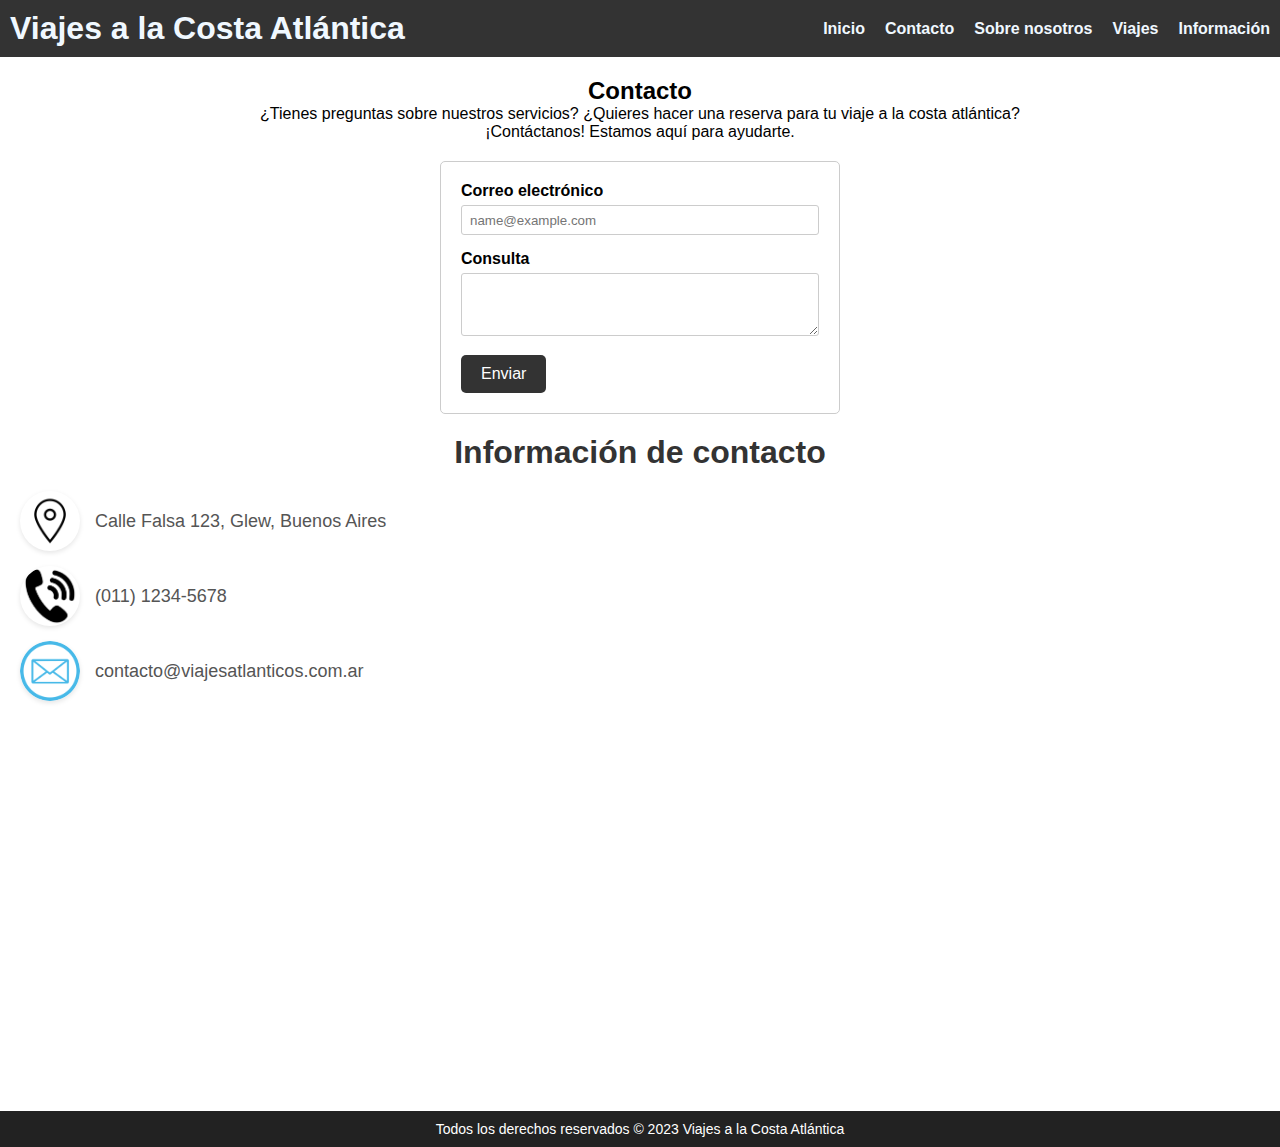
==== paginas/contacto.html @ 98f25d36 "first commit" ====
<!DOCTYPE html>
<html lang="es">
<head>
    <meta charset="UTF-8">
    <meta name="viewport" content="width=device-width, initial-scale=1.0">
    <title>Contacto - Viajes a la Costa Atlántica</title>
    <link rel="stylesheet" href="../scss/styles.css">
    <link rel="stylesheet" href="../css/bootstrap.css">
</head>
<body>
    <header class="encabezado">
        <h1>Viajes a la Costa Atlántica</h1>
        <nav class="barraDeNavegacion">
            <ul class="barraDeNavegacion">
                <li><a href="../index.html">Inicio</a></li>
                <li><a href="contacto.html">Contacto</a></li>
                <li><a href="sobre-nosotros.html">Sobre nosotros</a></li>
                <li><a href="viajes.html">Viajes</a></li>
                <li><a href="informacion.html">Información</a></li>
            </ul>
        </nav>
    </header>

    <main>
        <section class="contenedor">
            <h2>Contacto</h2>
            <p>¿Tienes preguntas sobre nuestros servicios? ¿Quieres hacer una reserva para tu viaje a la costa atlántica? ¡Contáctanos! Estamos aquí para ayudarte.</p>
        </section>

        <div class="form-container">
            <form>
              <div class="mb-3">
                <label for="exampleFormControlInput1" class="form-label">Correo electrónico</label>
                <input type="email" class="form-control" id="exampleFormControlInput1" placeholder="name@example.com">
              </div>
              <div class="mb-3">
                <label for="exampleFormControlTextarea1" class="form-label">Consulta</label>
                <textarea class="form-control" id="exampleFormControlTextarea1" rows="3"></textarea>
              </div>
              <button type="submit" class="btn-submit">Enviar</button>
            </form>
          </div>
          
          

        <section class="infoDeContacto">
            <h2>Información de contacto</h2>
            <ul>
                <li>
                    <img src="../imagenes/icono.png" alt="Icono de ubicación">
                    <p>Calle Falsa 123, Glew, Buenos Aires</p>
                </li>
                <li>
                    <img src="../imagenes/telefono.webp" alt="Icono de teléfono">
                    <p>(011) 1234-5678</p>
                </li>
                <li>
                    <img src="../imagenes/email.png" alt="Icono de correo electrónico">
                    <p>contacto@viajesatlanticos.com.ar</p>
                </li>
        
            </ul>
        </section>
    </main>

    <footer>
        <p>Todos los derechos reservados © 2023 Viajes a la Costa Atlántica</p>
    </footer>
</body>
</html>
---- scss/styles.css ----
@charset "UTF-8";
/* Estilos generales */
* {
  box-sizing: border-box;
  margin: 0;
  padding: 0;
}

body {
  font-family: Arial, sans-serif;
}

/* Encabezado */
.encabezado {
  background-color: #333;
  color: aliceblue;
  display: flex;
  padding: 10px;
  align-items: center;
  justify-content: space-between;
}
.encabezado #titulo {
  font-size: 24px;
}

/* Barra de navegación */
.barraDeNavegacion {
  display: flex;
  align-items: center;
  justify-content: space-between;
  flex-wrap: wrap;
  /* Media queries para el navbar responsive */
}
.barraDeNavegacion li {
  margin: 0;
  padding: 0;
  display: inline-block;
}
.barraDeNavegacion a {
  color: aliceblue;
  text-decoration: none;
  margin-left: 20px;
  font-weight: bold;
  transition: all 0.3s ease;
  display: flex;
}
.barraDeNavegacion a:active, .barraDeNavegacion a:hover {
  color: #f9c22e;
  transform: scale(1.1);
}
@media screen and (max-width: 768px) {
  .barraDeNavegacion .encabezado {
    flex-direction: column;
    align-items: flex-start;
    padding: 10px;
  }
  .barraDeNavegacion #titulo {
    margin-bottom: 10px;
  }
  .barraDeNavegacion .barraDeNavegacion {
    flex-direction: column;
    align-items: flex-start;
  }
  .barraDeNavegacion li {
    margin-bottom: 10px;
  }
  .barraDeNavegacion a {
    margin-left: 0;
  }
}
/* Estilos adicionales para tarjetas */
.contenedor3 li:hover {
    transform: translateY(-5px);
    box-shadow: 0 4px 8px rgba(0, 0, 0, 0.1);
    transition: transform 0.3s ease, box-shadow 0.3s ease;
  }

/* Contenedor */
.contenedor {
  max-width: 800px;
  margin: 0 auto;
  padding: 20px;
  text-align: center;
}

/* Estilos para contenedor2 */
.contenedor2 {
  padding: 40px;
  text-align: center;
}
.contenedor2 h2 {
  color: #333;
  font-size: 24px;
  margin-bottom: 10px;
}
.contenedor2 p {
  color: #666;
  font-size: 16px;
  margin-bottom: 20px;
}

/* Estilos para contenedor3 */
.contenedor3 {
  padding: 40px;
  text-align: center;
}
.contenedor3 h2 {
  color: #333;
  font-size: 24px;
  margin-bottom: 20px;
}
.contenedor3 ul {
  display: grid;
  grid-template-columns: repeat(auto-fit, minmax(250px, 1fr));
  grid-gap: 40px;
  list-style: none;
  padding: 0;
  margin: 0;
}
.contenedor3 li {
  background-color: #fff;
  border-radius: 5px;
  padding: 20px;
  display: flex;
  flex-direction: column;
  justify-content: space-between;
  align-items: center;
  box-shadow: 0 2px 4px rgba(0, 0, 0, 0.1);
}
.contenedor3 li img {
  width: 100%;
  max-width: 200px;
  border-radius: 5px;
  margin-bottom: 10px;
}
.contenedor3 li h3 {
  color: #333;
  font-size: 18px;
  margin-bottom: 10px;
}
.contenedor3 li p {
  color: #666;
  font-size: with no response max tokens limit reached 16px;
  margin-bottom: 10px;
}

/* Estilos para contenedor4 */
.contenedor4 {
  padding: 40px;
  text-align: center;
}
.contenedor4 h2 {
  color: #333;
  font-size: 24px;
  margin-bottom: 20px;
}
.contenedor4 .formulario {
  max-width: 400px;
  margin: 0 auto;
}
.contenedor4 .formulario label {
  display: block;
  margin-bottom: 10px;
}
.contenedor4 .formulario input {
  width: 100%;
  padding: 10px;
  border-radius: 5px;
  border: 1px solid #ccc;
  margin-bottom: 20px;
}
.contenedor4 .formulario button {
  background-color: #333;
  color: aliceblue;
  padding: 10px 20px;
  border-radius: 5px;
  border: none;
  cursor: pointer;
  transition: all 0.3s ease;
}
.contenedor4 .formulario button:hover {
  background-color: #f9c22e;
}
/* Destinos */
.destinos {
    max-width: 1500px;
    margin: 0 auto;
    text-align: center;
  }
  
  .destinos h2 {
    margin-bottom: 30px;
    font-size: 2.5rem;
    animation: pulse 1s ease infinite alternate;
  }
  
  .lugaresTuristicos {
    list-style: none;
    padding: 0;
    margin: 0;
    display: flex;
    flex-wrap: wrap;
    justify-content: space-between;
  }
  
  .lugaresTuristicos li {
    flex-basis: 31%;
    margin-bottom: 40px;
    padding: 20px;
    box-shadow: 0 0 10px rgba(0, 0, 0, 0.1);
    animation: slideIn 1s ease;
  }
  
  .lugaresTuristicos img {
    max-width: 100%;
  }
  
  .lugaresTuristicos h3 {
    margin-top: 20px;
    font-size: 1.5rem;
    animation: fadeIn 1s ease;
  }
  
  .lugaresTuristicos p {
    margin-top: 10px;
    font-size: 1.1rem;
    animation: fadeIn 1s ease;
  }/* Información de contacto */
.infoDeContacto {
    text-align: center;
    padding: 20px;
  }
  
  .infoDeContacto h2 {
    font-size: 32px;
    margin-bottom: 20px;
    color: #333;
    animation: fadeIn 1s ease-in-out forwards;
  }
  
  .infoDeContacto ul {
    list-style: none;
    padding: 0;
  }
  
  .infoDeContacto li {
    display: flex;
    align-items: center;
    margin-bottom: 15px;
    animation: slideIn 1s ease-in-out forwards;
  }
  
  .infoDeContacto img {
    width: 60px;
    height: 60px;
    margin-right: 15px;
    border-radius: 50%;
    box-shadow: 0 2px 5px rgba(0, 0, 0, 0.1);
  }
  
  .infoDeContacto p {
    margin: 0;
    font-size: 18px;
    color: #555;
  }
  
  /* Animaciones */
  @keyframes fadeIn {
    0% {
      opacity: 0;
      transform: translateY(10px);
    }
    100% {
      opacity: 1;
      transform: translateY(0);
    }
  }
  
  @keyframes slideIn {
    0% {
      opacity: 0;
      transform: translateX(-20px);
    }
    100% {
      opacity: 1;
      transform: translateX(0);
    }
  }
  
  @keyframes pulse {
    from {
      transform: scale(1);
    }
    to {
      transform: scale(1.1);
    }
  }/* Estilos para viajes-costa-argentina */
.viajes-costa-argentina {
    display: grid;
    grid-template-columns: repeat(auto-fit, minmax(250px, 1fr));
    grid-gap: 40px;
    list-style: none;
    padding: 0;
    margin: 0;
  }
  
  .viajes-costa-argentina li {
    background-color: #ffffff;
    border-radius: 5px;
    padding: 20px;
    display: flex;
    flex-direction: column;
    justify-content: space-between;
    align-items: center;
    box-shadow: 0 2px 4px rgba(7, 7, 7, 0.1);
  }
  
  .viajes-costa-argentina li img {
    width: 100%;
    max-width: 200px;
    border-radius: 5px;
    margin-bottom: 10px;
  }
  
  .viajes-costa-argentina li h3 {
    color: #333;
    font-size: 18px;
    margin-bottom: 10px;
  }
  
  .viajes-costa-argentina li p {
    color: #666;
    font-size: 14px;
    margin: 0;
  }
  
  /* Estilos adicionales para tarjetas */
  .viajes-costa-argentina li:hover {
    transform: translateY(-5px);
    box-shadow: 0 4px 8px rgba(0, 0, 0, 0.1);
    transition: transform 0.3s ease, box-shadow 0.3s ease;
  }/* Contacto */
.contacto {
    padding: 40px;
    text-align: center;
  }
  
  .contacto h2 {
    color: #333;
    font-size: 24px;
    margin-bottom: 10px;
  }
  
  .contacto p {
    color: #666;
    font-size: 16px;
    margin-bottom: 20px;
  }
  
  .contacto a {
    background-color: #333;
    color: #fff;
    text-decoration: none;
    padding: 10px 20px;
    border-radius: 5px;
    font-size: 18px;
    transition: background-color 0.3s ease;
  }
  
  .contacto a:hover {
    background-color: #555;
  }
  
  /* Formulario */
  .form-container {
    max-width: 400px;
    margin: 0 auto;
    padding: 20px;
    border: 1px solid #ccc;
    border-radius: 5px;
  }
  
  .mb-3 {
    margin-bottom: 15px;
  }
  
  .form-label {
    display: block;
    font-weight: bold;
    margin-bottom: 5px;
  }
  
  .form-control {
    width: 100%;
    padding: 8px;
    border-radius: 3px;
    border: 1px solid #ccc;
    box-sizing: border-box;
  }
  
  #exampleFormControlInput1 {
    height: 30px;
  }
  
  #exampleFormControlTextarea1 {
    resize: vertical;
  }
  
  .btn-submit {
    background-color: #333;
    color: #fff;
    padding: 10px 20px;
    border: none;
    border-radius: 5px;
    font-size: 16px;
    cursor: pointer;
  }
  
  .btn-submit:hover {
    background-color: #555;
  }
  
  /* Footer */
  footer {
    background-color: #222;
    color: #fff;
    padding: 10px;
    text-align: center;
    font-size: 14px;
    animation: fadeUp 1s ease;
    margin-top: 375px;
  }
  /*# sourceMappingURL=styles.css.map */
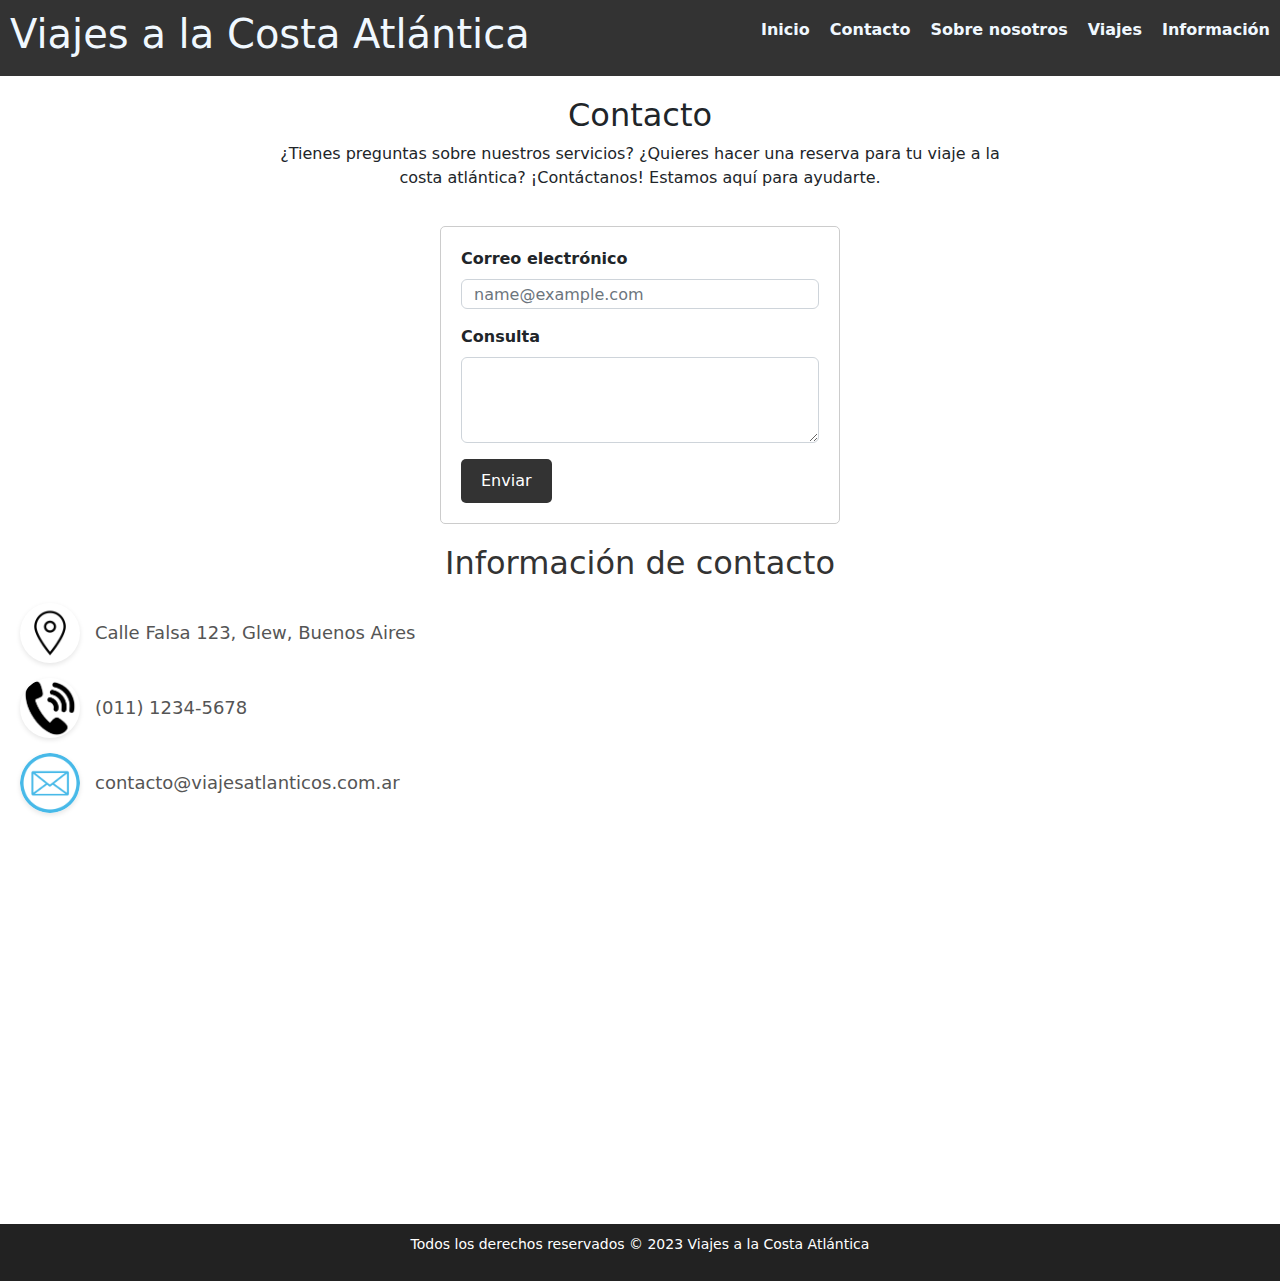
==== commit 2719cc32: "Update contacto.html" ====
--- a/paginas/contacto.html
+++ b/paginas/contacto.html
@@ -5,7 +5,7 @@
     <meta name="viewport" content="width=device-width, initial-scale=1.0">
     <title>Contacto - Viajes a la Costa Atlántica</title>
     <link rel="stylesheet" href="../scss/styles.css">
-    <link rel="stylesheet" href="../css/bootstrap.css">
+    <link rel="stylesheet" href="../bs/bootstrap.css">
 </head>
 <body>
     <header class="encabezado">
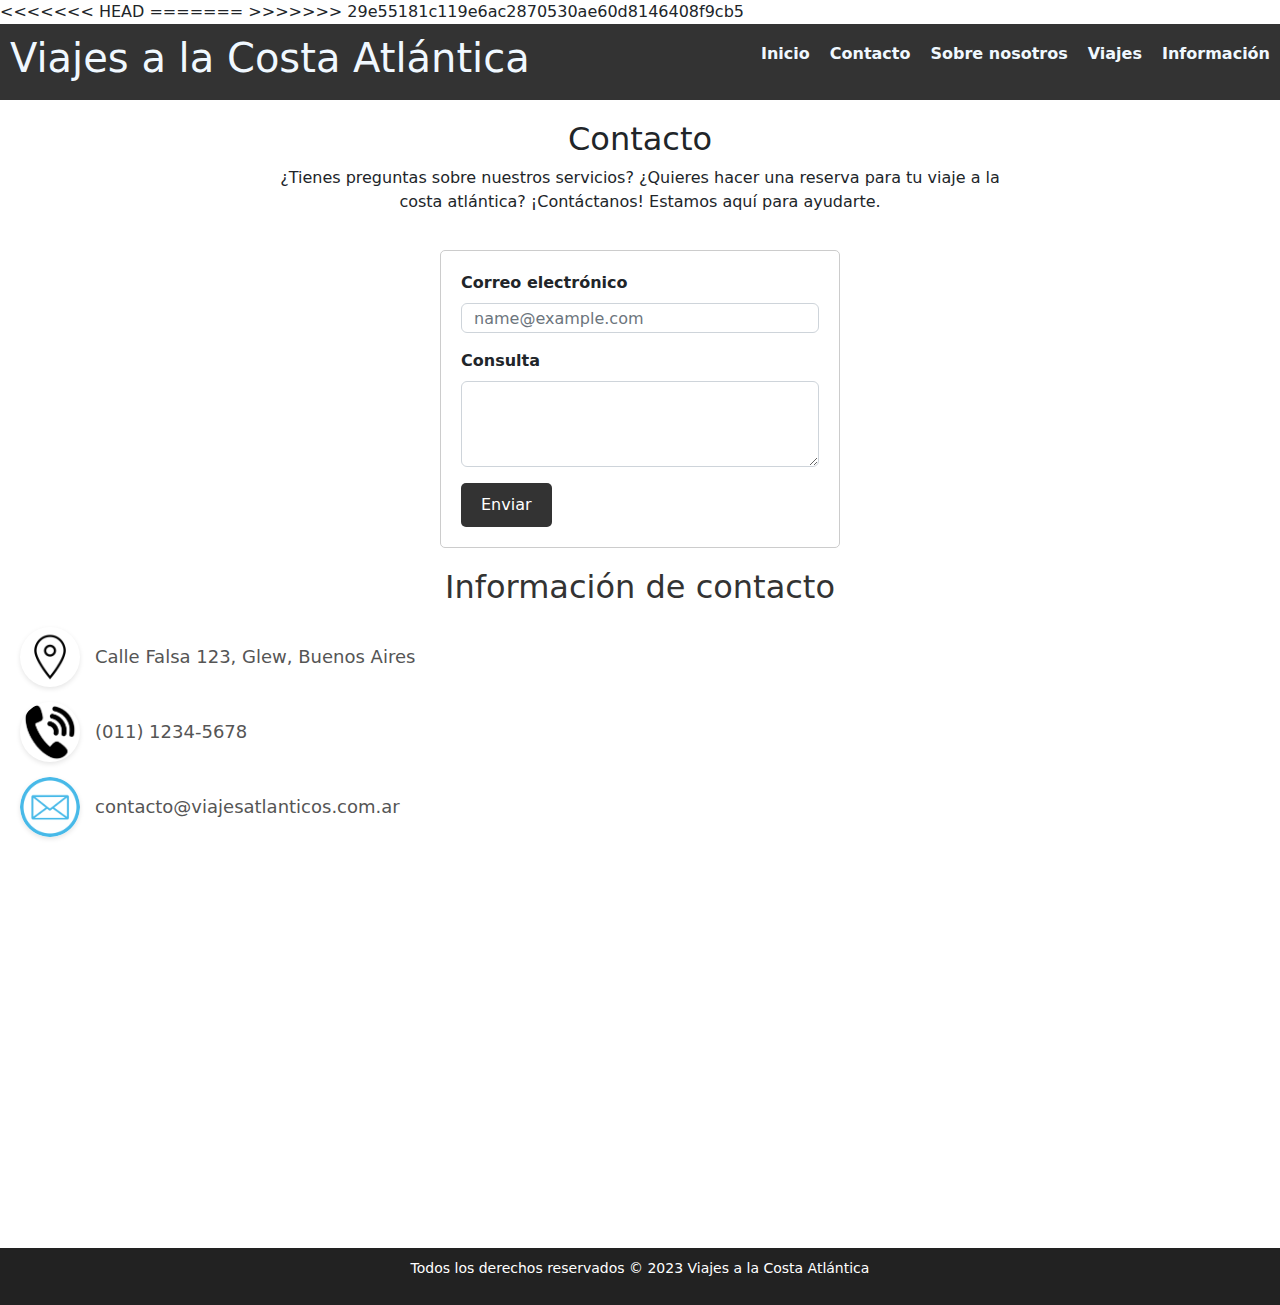
==== commit 3aef2692: "cambios" ====
--- a/paginas/contacto.html
+++ b/paginas/contacto.html
@@ -4,7 +4,11 @@
     <meta charset="UTF-8">
     <meta name="viewport" content="width=device-width, initial-scale=1.0">
     <title>Contacto - Viajes a la Costa Atlántica</title>
+<<<<<<< HEAD
+    <link rel="stylesheet" href="../scss/style.css">
+=======
     <link rel="stylesheet" href="../scss/styles.css">
+>>>>>>> 29e55181c119e6ac2870530ae60d8146408f9cb5
     <link rel="stylesheet" href="../bs/bootstrap.css">
 </head>
 <body>
--- a/scss/style.css
+++ b/scss/style.css
@@ -0,0 +1,388 @@
+@charset "UTF-8";
+/* Variables */
+/* Estilos generales */
+* {
+  box-sizing: border-box;
+  margin: 0;
+  padding: 0;
+}
+
+body {
+  font-family: Arial, sans-serif;
+}
+
+/* Encabezado */
+.encabezado {
+  background-color: #333;
+  color: aliceblue;
+  display: flex;
+  padding: 10px;
+  align-items: center;
+  justify-content: space-between;
+}
+.encabezado #titulo {
+  font-size: 24px;
+}
+
+/* Barra de navegación */
+.barraDeNavegacion {
+  display: flex;
+  align-items: center;
+  justify-content: space-between;
+  flex-wrap: wrap;
+}
+.barraDeNavegacion li {
+  margin: 0;
+  padding: 0;
+  display: inline-block;
+}
+.barraDeNavegacion a {
+  color: aliceblue;
+  text-decoration: none;
+  margin-left: 20px;
+  font-weight: bold;
+  transition: all 0.3s ease;
+  display: flex;
+}
+.barraDeNavegacion a:active, .barraDeNavegacion a:hover {
+  color: #f9c22e;
+  transform: scale(1.1);
+}
+
+/* Media queries para el navbar responsive */
+@media screen and (max-width: 768px) {
+  .encabezado {
+    flex-direction: column;
+    align-items: flex-start;
+    padding: 10px;
+  }
+  .encabezado #titulo {
+    margin-bottom: 10px;
+  }
+  .barraDeNavegacion {
+    flex-direction: column;
+    align-items: flex-start;
+  }
+  .barraDeNavegacion li {
+    margin-bottom: 10px;
+  }
+  .barraDeNavegacion a {
+    margin-left: 0;
+  }
+}
+/* Contenedor */
+.contenedor {
+  max-width: 800px;
+  margin: 0 auto;
+  padding: 20px;
+  text-align: center;
+}
+
+/* Estilos para contenedor2 */
+.contenedor2 {
+  padding: 40px;
+  text-align: center;
+}
+.contenedor2 h2 {
+  color: #333;
+  font-size: 24px;
+  margin-bottom: 10px;
+}
+.contenedor2 p {
+  color: #666;
+  font-size: 16px;
+  margin-bottom: 20px;
+}
+
+/* Estilos para contenedor3 */
+.contenedor3 {
+  padding: 40px;
+  text-align: center;
+}
+.contenedor3 h2 {
+  color: #333;
+  font-size: 24px;
+  margin-bottom: 20px;
+}
+.contenedor3 ul {
+  display: grid;
+  grid-template-columns: repeat(auto-fit, minmax(250px, 1fr));
+  grid-gap: 40px;
+  list-style: none;
+  padding: 0;
+  margin: 0;
+}
+.contenedor3 li {
+  background-color: #fff;
+  border-radius: 5px;
+  padding: 20px;
+  display: flex;
+  flex-direction: column;
+  justify-content: space-between;
+  align-items: center;
+  box-shadow: 0 2px 4px rgba(0, 0, 0, 0.1);
+}
+.contenedor3 li img {
+  width: 100%;
+  max-width: 200px;
+  border-radius: 5px;
+  margin-bottom: 10px;
+}
+.contenedor3 li h3 {
+  color: #333;
+  font-size: 18px;
+  margin-bottom: 10px;
+}
+.contenedor3 li p {
+  color: #666;
+  font-size: 14px;
+  margin: 0;
+}
+.contenedor3 li:hover {
+  transform: translateY(-5px);
+  box-shadow: 0 4px 8px rgba(0, 0, 0, 0.1);
+  transition: transform 0.3s ease, box-shadow 0.3s ease;
+}
+.contenedor3 li:first-child {
+  margin-left: 0;
+}
+.contenedor3 li:last-child {
+  margin-right: 0;
+}
+
+/* Media queries */
+@media (max-width: 768px) {
+  .contenedor3 ul {
+    grid-template-columns: 1fr;
+  }
+}
+/* Animaciones */
+@keyframes fadeIn {
+  from {
+    opacity: 0;
+    transform: translateY(10px);
+  }
+  to {
+    opacity: 1;
+    transform: translateY(0);
+  }
+}
+@keyframes slideIn {
+  from {
+    opacity: 0;
+    transform: translateY(-50%);
+  }
+  to {
+    opacity: 1;
+    transform: translateY(0);
+  }
+}
+@keyframes fadeUp {
+  from {
+    opacity: 0;
+    transform: translateY(20px);
+  }
+  to {
+    opacity: 1;
+    transform: translateY(0);
+  }
+}
+/* Destinos */
+.destinos {
+  max-width: 1500px;
+  margin: 0 auto;
+  text-align: center;
+}
+.destinos h2 {
+  margin-bottom: 30px;
+  font-size: 2.5rem;
+  animation: pulse 1s ease infinite alternate;
+}
+.destinos .lugaresTuristicos {
+  list-style: none;
+  padding: 0;
+  margin: 0;
+  display: flex;
+  flex-wrap: wrap;
+  justify-content: space-between;
+}
+.destinos .lugaresTuristicos li {
+  flex-basis: 31%;
+  margin-bottom: 40px;
+  padding: 20px;
+  box-shadow: 0 0 10px rgba(0, 0, 0, 0.1);
+  animation: slideIn 1s ease;
+}
+.destinos .lugaresTuristicos li img {
+  max-width: 100%;
+}
+.destinos .lugaresTuristicos li h3 {
+  margin-top: 20px;
+  font-size: 1.5rem;
+  animation: fadeIn 1s ease;
+}
+.destinos .lugaresTuristicos li p {
+  margin-top: 10px;
+  font-size: 1.1rem;
+  animation: fadeIn 1s ease;
+}
+
+/* Información de contacto */
+.infoDeContacto {
+  text-align: center;
+  padding: 20px;
+}
+.infoDeContacto h2 {
+  font-size: 32px;
+  margin-bottom: 20px;
+  color: #333;
+  animation: fadeIn 1s ease-in-out forwards;
+}
+.infoDeContacto ul {
+  list-style: none;
+  padding: 0;
+}
+.infoDeContacto ul li {
+  display: flex;
+  align-items: center;
+  margin-bottom: 15px;
+  animation: slideIn 1s ease-in-out forwards;
+}
+.infoDeContacto ul li img {
+  width: 60px;
+  height: 60px;
+  margin-right: 15px;
+  border-radius: 50%;
+  box-shadow: 0 2px 5px rgba(0, 0, 0, 0.1);
+}
+.infoDeContacto ul li p {
+  margin: 0;
+  font-size: 18px;
+  color: #555;
+}
+
+/* Viajes Costa Argentina */
+.viajes-costa-argentina {
+  display: grid;
+  grid-template-columns: repeat(auto-fit, minmax(250px, 1fr));
+  grid-gap: 40px;
+  list-style: none;
+  padding: 0;
+  margin: 0;
+}
+.viajes-costa-argentina li {
+  background-color: #ffffff;
+  border-radius: 5px;
+  padding: 20px;
+  display: flex;
+  flex-direction: column;
+  justify-content: space-between;
+  align-items: center;
+  box-shadow: 0 2px 4px rgba(7, 7, 7, 0.1);
+}
+.viajes-costa-argentina li img {
+  width: 100%;
+  max-width: 200px;
+  border-radius: 5px;
+  margin-bottom: 10px;
+}
+.viajes-costa-argentina li h3 {
+  color: #333;
+  font-size: 18px;
+  margin-bottom: 10px;
+}
+.viajes-costa-argentina li p {
+  color: #666;
+  font-size: 14px;
+  margin: 0;
+}
+.viajes-costa-argentina li:hover {
+  transform: translateY(-5px);
+  box-shadow: 0 4px 8px rgba(0, 0, 0, 0.1);
+  transition: transform 0.3s ease, box-shadow 0.3s ease;
+}
+
+/* Contacto */
+.contacto {
+  padding: 40px;
+  text-align: center;
+}
+.contacto h2 {
+  color: #333;
+  font-size: 24px;
+  margin-bottom: 10px;
+}
+.contacto p {
+  color: #666;
+  font-size: 16px;
+  margin-bottom: 20px;
+}
+.contacto a {
+  background-color: #333;
+  color: #fff;
+  text-decoration: none;
+  padding: 10px 20px;
+  border-radius: 5px;
+  font-size: 18px;
+  transition: background-color 0.3s ease;
+}
+.contacto a:hover {
+  background-color: #555;
+}
+
+/* Formulario */
+.form-container {
+  max-width: 400px;
+  margin: 0 auto;
+  padding: 20px;
+  border: 1px solid #ccc;
+  border-radius: 5px;
+}
+
+.mb-3 {
+  margin-bottom: 15px;
+}
+
+.form-label {
+  display: block;
+  font-weight: bold;
+  margin-bottom: 5px;
+}
+
+.form-control {
+  width: 100%;
+  padding: 8px;
+  border-radius: 3px;
+  border: 1px solid #ccc;
+  box-sizing: border-box;
+}
+.form-control#exampleFormControlInput1 {
+  height: 30px;
+}
+.form-control#exampleFormControlTextarea1 {
+  resize: vertical;
+}
+
+.btn-submit {
+  background-color: #333;
+  color: #fff;
+  padding: 10px 20px;
+  border: none;
+  border-radius: 5px;
+  font-size: 16px;
+  cursor: pointer;
+}
+.btn-submit:hover {
+  background-color: #555;
+}
+
+/* Footer */
+footer {
+  background-color: #222;
+  color: #fff;
+  padding: 10px;
+  text-align: center;
+  font-size: 14px;
+  animation: fadeUp 1s ease;
+  margin-top: 375px;
+}/*# sourceMappingURL=style.css.map */